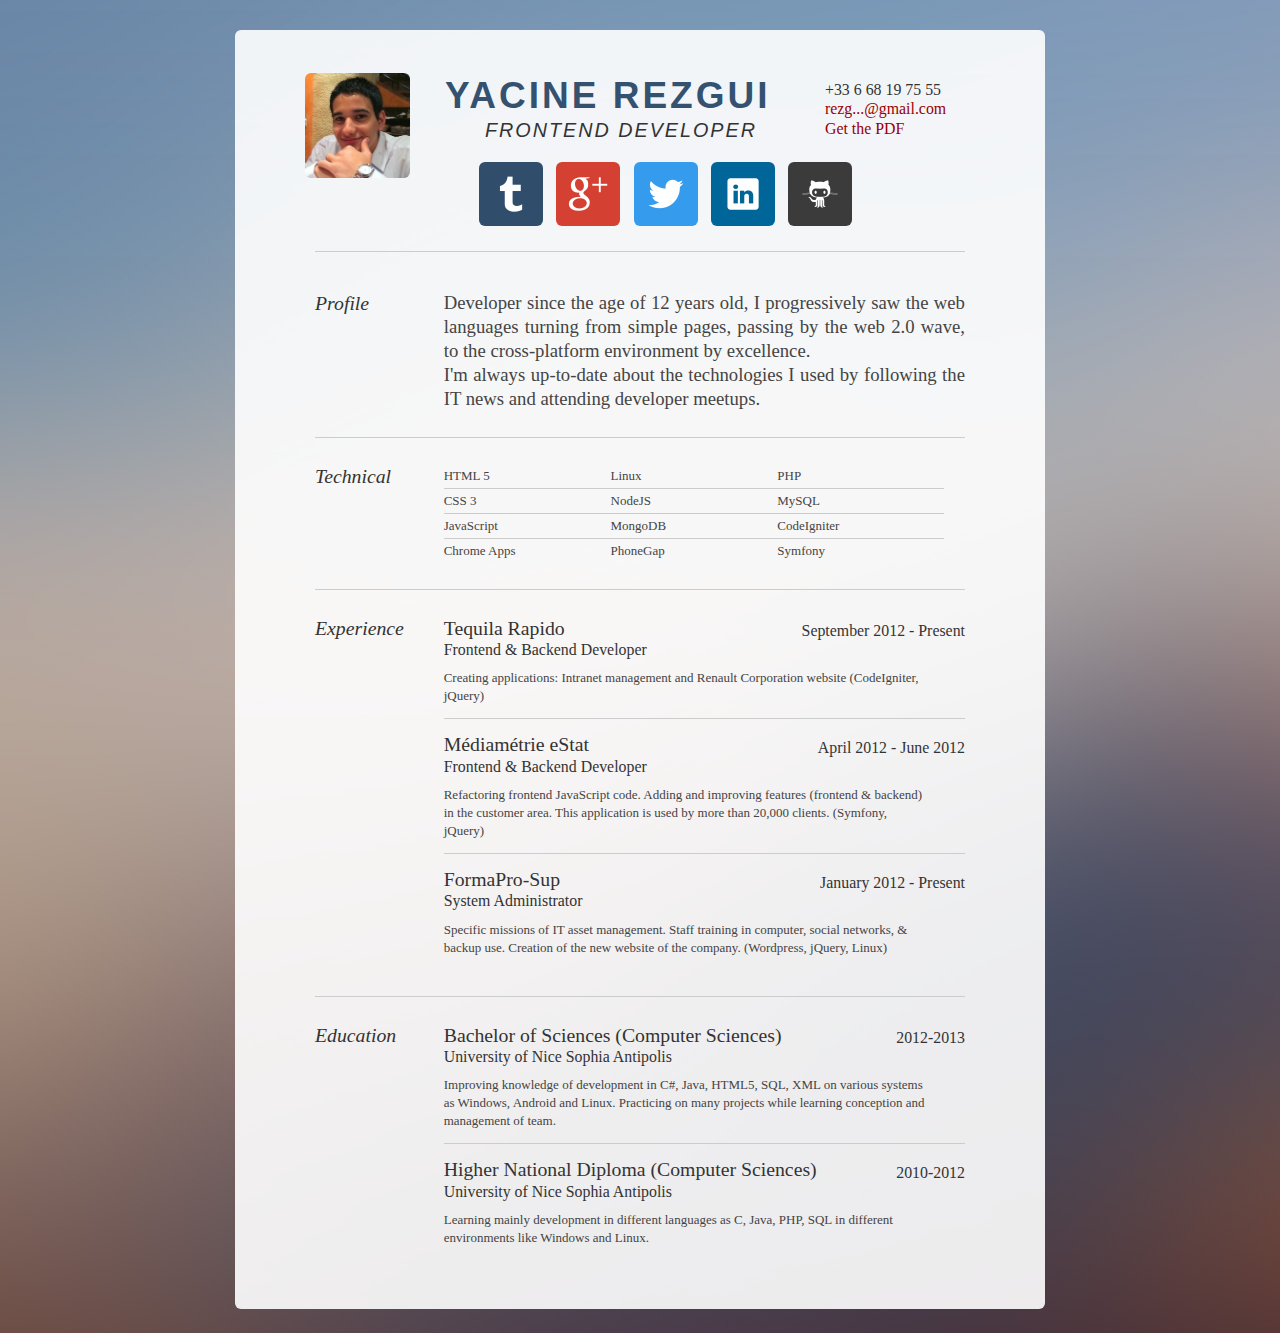
==== cv.html @ 6383beb4 "Add the home page" ====
<!doctype html>
<html>
	<head>
		<title>Yacine Rezgui | Frontend Developer - CV</title>
		<meta http-equiv="content-type" content="text/html; charset=utf-8">
		<meta name="author" content="Yacine Rezgui">
		<meta name="keywords" content="Yacine Rezgui, Web, Developer, HTML5, JavaScript, Geek">
		<meta name="description" content="Hi, I&#039;m Yacine Rezgui, a french-tunisian frontend developer, who lives in Nice, France. I love geek stuffs, asian culture, travelling and meeting new people.">

		<link rel="stylesheet" type="text/css" href="css/reset-fonts-grids.css" media="all"> 
		<link rel="stylesheet" type="text/css" href="css/resume.css" media="all">

		<link rel="author" href="https://plus.google.com/112187016667534859316">
		<link rel="publisher" href="https://plus.google.com/112187016667534859316">
	</head>
	<body>
		<div id="doc2" class="yui-t7">
			<div id="inner">
				<div id="hd">
					<div class="yui-gc">
						<img src="img/me.jpg" class="photo">
						<div class="yui-u first website-title">
							<h1>Yacine Rezgui</h1>
							<h2>Frontend Developer</h2>
						</div>
						<div class="yui-u">
							<div class="contact-info">
								<h3>+33 6 68 19 75 55</h3>
								<h3><a href="http://www.google.com/recaptcha/mailhide/d?k=01Eewzf8PQlmWYekyIYmtYmQ==&amp;c=LBeM-Ne4MHw3znA2gsRzQ-9izkLTATmPpH9VBB7zEiY=" onclick="window.open('http://www.google.com/recaptcha/mailhide/d?k\07501Eewzf8PQlmWYekyIYmtYmQ\75\75\46c\75LBeM-Ne4MHw3znA2gsRzQ-9izkLTATmPpH9VBB7zEiY\075', '', 'toolbar=0,scrollbars=0,location=0,statusbar=0,menubar=0,resizable=0,width=500,height=300'); return false;" title="Reveal this e-mail address">rezg...@gmail.com</a></h3>
								<h3><a href="Yacine Rezgui - CV.pdf">Get the PDF</a></h3>
							</div>
						</div>
						<div class="yui-u icon-services">
							<p>
								<a href="http://blog.yrezgui.com"><img src="img/tumblr.png"></a>
								<a href="http://plus.google.com/112187016667534859316"><img src="img/google-plus.png"></a>
								<a href="http://www.twitter.com/yrezgui"><img src="img/twitter.png"></a>
								<a href="http://www.linkedin.com/in/yrezgui/en"><img src="img/linkedin.png"></a>
								<a href="http://github.com/yrezgui"><img src="img/github.png"></a>
							</p>
						</div>
					</div>
				</div>
				<div id="bd">
					<div id="yui-main">
						<div class="yui-b">
							<div class="yui-gf">
								<div class="yui-u first">
									<h2>Profile</h2>
								</div>
								<div class="yui-u">
									<p class="enlarge myself-description">
										Developer since the age of 12 years old, I progressively saw the web languages turning from simple pages, passing by the web 2.0 wave, to the cross-platform environment by excellence.
										<br>
										I'm always up-to-date about the technologies I used by following the IT news and attending developer meetups.
									</p>
								</div>
							</div>
							<div class="yui-gf">
								<div class="yui-u first">
									<h2>Technical</h2>
								</div>
								<div class="yui-u">
									<ul class="talent">
										<li>HTML 5</li>
										<li>CSS 3</li>
										<li>JavaScript</li>
										<li class="last">Chrome Apps</li>
									</ul>
									<ul class="talent">
										<li>Linux</li>
										<li>NodeJS</li>
										<li>MongoDB</li>
										<li class="last">PhoneGap</li>
									</ul>
									<ul class="talent">
										<li>PHP</li>
										<li>MySQL</li>
										<li>CodeIgniter</li>
										<li class="last">Symfony</li>
									</ul>
								</div>
							</div>
							<div class="yui-gf">
								<div class="yui-u first">
									<h2>Experience</h2>
								</div>
								<div class="yui-u">
									<div class="job">
										<h2>Tequila Rapido</h2>
										<h3>Frontend &amp; Backend Developer</h3>
										<h4>September 2012 - Present</h4>
										<p>Creating applications: Intranet management and Renault Corporation website (CodeIgniter, jQuery)</p>
									</div>
									<div class="job">
										<h2>Médiamétrie eStat</h2>
										<h3>Frontend &amp; Backend Developer</h3>
										<h4>April 2012 - June 2012</h4>
										<p>Refactoring frontend JavaScript code. Adding and improving features (frontend &amp; backend) in the customer area. This application is used by more than 20,000 clients. (Symfony, jQuery)</p>
									</div>
									<div class="job last">
										<h2>FormaPro-Sup</h2>
										<h3>System Administrator</h3>
										<h4>January 2012 - Present</h4>
										<p>Specific missions of IT asset management. Staff training in computer, social networks, &amp; backup use. Creation of the new website of the company. (Wordpress, jQuery, Linux)</p>
									</div>
								</div>
							</div>
							<div class="yui-gf last education">
								<div class="yui-u first">
									<h2>Education</h2>
								</div>
								<div class="yui-u">
									<div class="job">
										<h2>Bachelor of Sciences (Computer Sciences)</h2>
										<h3>University of Nice Sophia Antipolis</h3>
										<h4>2012-2013</h4>
										<p>
											Improving knowledge of development in C#, Java, HTML5, SQL, XML on various systems as Windows, Android and Linux. Practicing on many projects while learning conception and management of team.
										</p>
									</div>
									<div class="job last">
										<h2>Higher National Diploma (Computer Sciences)</h2>
										<h3>University of Nice Sophia Antipolis</h3>
										<h4>2010-2012</h4>
										<p>
											Learning mainly development in different languages as C, Java, PHP, SQL ​​in different environments like Windows and Linux.
										</p>
									</div>
								</div>
							</div>
						</div>
					</div>
				</div>
			</div>
		</div>
	</body>
</html>
---- css/resume.css ----
/*
---------------------------------------------------------------------------------
	STRIPPED DOWN RESUME TEMPLATE
    html resume

    v0.9: 5/28/09

    design and code by: thingsthatarebrown.com 
                        (matt brown)
---------------------------------------------------------------------------------
*/


.msg { padding: 10px; background: #222; position: relative; }
.msg h1 { color: #fff;  }
.msg a { margin-left: 20px; background: #408814; color: white; padding: 4px 8px; text-decoration: none; }
.msg a:hover { background: #266400; }

/* //-- yui-grids style overrides -- */
body { font-family: Georgia; color: #444; }
#inner { padding: 10px 80px; margin: 80px auto; background: #f5f5f5; border: solid #666; border-width: 8px 0 2px 0; }
.yui-gf { margin-bottom: 2em; padding-bottom: 2em; border-bottom: 1px solid #ccc; }

/* //-- header, body, footer -- */
#hd { margin: 2.5em 0 3em 0; padding-bottom: 1.5em; border-bottom: 1px solid #ccc }
#hd h2 { text-transform: uppercase; letter-spacing: 2px; }
#bd, #ft { margin-bottom: 2em; }

/* //-- footer -- */
#ft { padding: 1em 0 5em 0; font-size: 92%; border-top: 1px solid #ccc; text-align: center; }
#ft p { margin-bottom: 0; text-align: center;   }

/* //-- core typography and style -- */
#hd h1 { font-size: 48px; text-transform: uppercase; letter-spacing: 3px; }
h2 { font-size: 152% }
h3, h4 { font-size: 122%; }
h1, h2, h3, h4 { color: #333; }
p { font-size: 100%; line-height: 18px; padding-right: 3em; }
a { color: #990003 }
a:hover { text-decoration: none; }
strong { font-weight: bold; }
li { line-height: 24px; border-bottom: 1px solid #ccc; }
p.enlarge { font-size: 144%; padding-right: 6.5em; line-height: 24px; }
p.enlarge span { color: #000 }
.contact-info { margin-top: 7px; }
.first h2 { font-style: italic; }
.last { border-bottom: 0 }


/* //-- section styles -- */

a#pdf { display: block; float: left; background: #666; color: white; padding: 6px 50px 6px 12px; margin-bottom: 6px; text-decoration: none;  }
a#pdf:hover { background: #222; }

.job { position: relative; margin-bottom: 1em; padding-bottom: 1em; border-bottom: 1px solid #ccc; }
.job h4 { position: absolute; top: 0.35em; right: 0 }
.job p { margin: 0.75em 0 3em 0; }

.last { border: none; }
.skills-list {  }
.skills-list ul { margin: 0; }
.skills-list li { margin: 3px 0; padding: 3px 0; }
.skills-list li span { font-size: 152%; display: block; margin-bottom: -2px; padding: 0 }
.talent { width: 32%; float: left }
.talent h2 { margin-bottom: 6px; }

#srt-ttab { margin-bottom: 100px; text-align: center;  }
#srt-ttab img.last { margin-top: 20px }

/* --// override to force 1/8th width grids -- */
.yui-gf .yui-u{width:80.2%;}
.yui-gf div.first{width:12.3%;}


/*
* Personnalized by @yrezgui
*/

html{background:0}
body{background:url(../img/bg.jpg);margin-bottom:54px}
a{text-decoration:none}
#hd .website-title h1{color:#34526f;font-family:'Source Sans Pro',sans-serif;font-weight:bold;font-size:37px;padding-left:130px}
#hd .website-title h2{font-family:'Source Sans Pro',sans-serif;margin-left:170px}
#inner{position:relative;top:30px;margin:0 70px;background:rgba(255,255,255,0.9);border-radius:6px;border:0}
img.photo{left:70px;width:105px;position:absolute;border-radius:6px}
div.job{padding-bottom:0}
div.job p{margin:.75em 0 1em 0}
#bd{margin-bottom:0}
div.yui-u.icon-services{margin-top:20px;width:100%}
body.home div.yui-u.icon-services{margin-top:50px;margin-right:25px}
div.icon-services p{text-align:center}
div.icon-services img{width:64px;border-radius:6px;margin-right:10px}
#hd div.yui-gc{width:750px}
#bd div.yui-gf.education{margin-bottom:0;padding-bottom:2em}
p.enlarge{padding-right:0}
.yui-gf div.full-size{width:100%}
p.myself-description{text-align:justify}
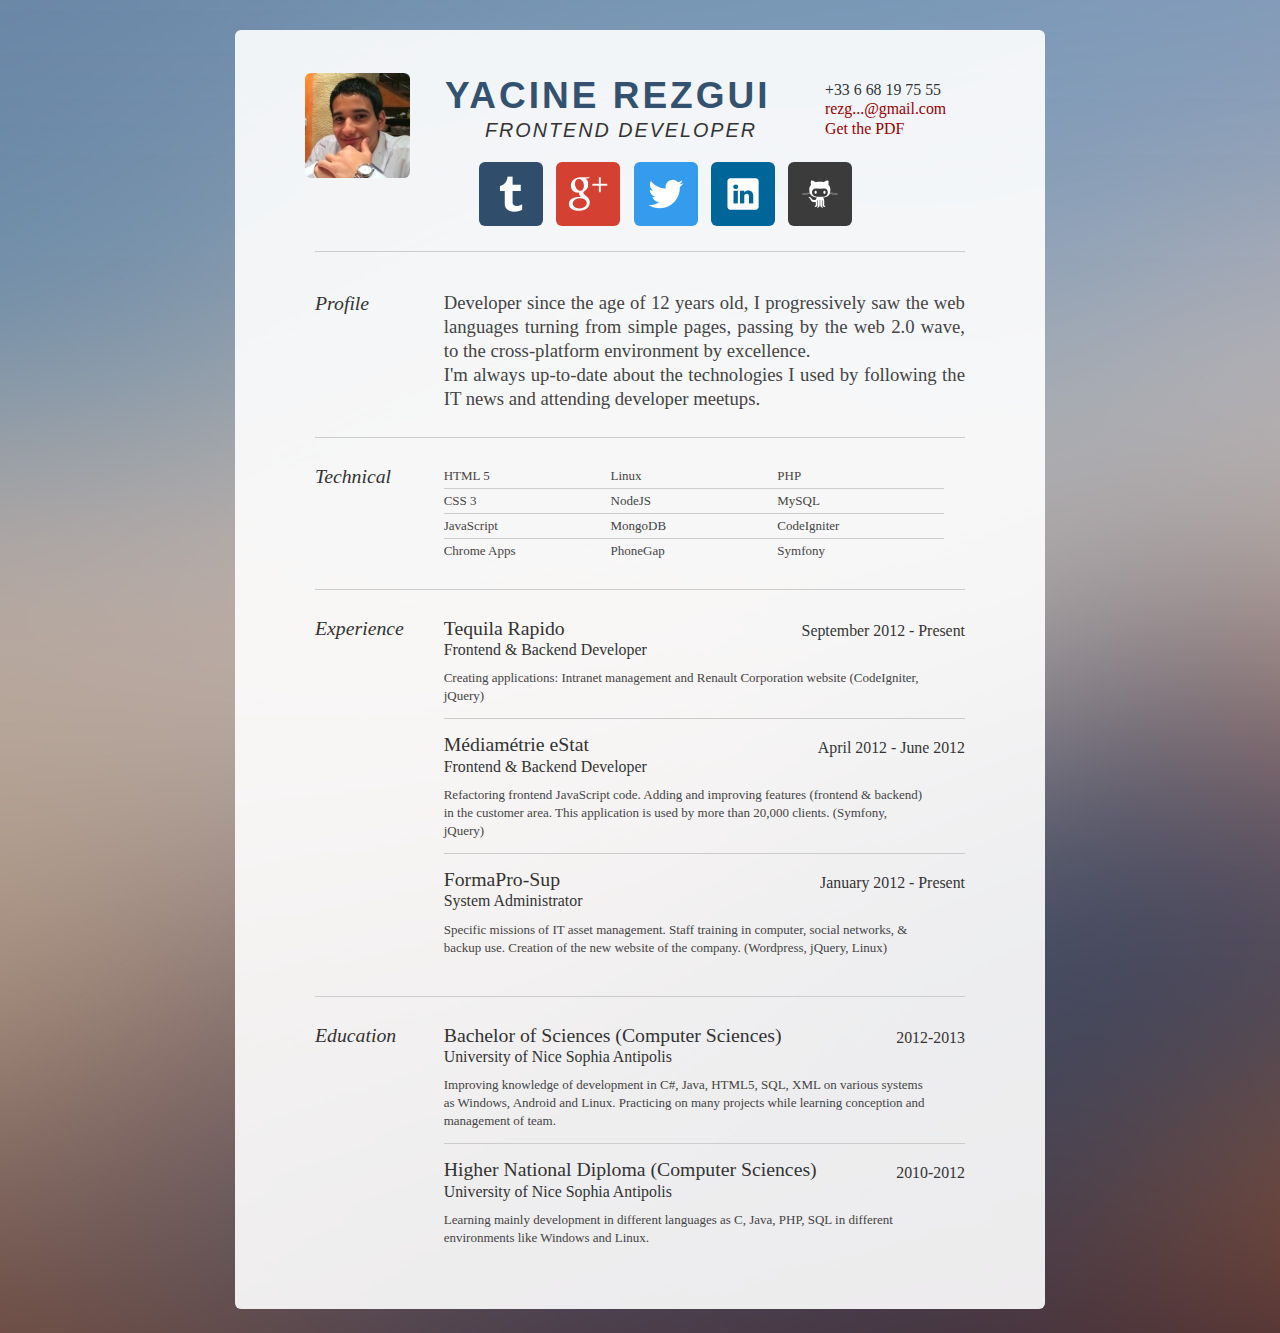
==== commit 7dc9abfc: "Add Google Analytics tracker" ====
--- a/cv.html
+++ b/cv.html
@@ -134,5 +134,17 @@
 				</div>
 			</div>
 		</div>
+		<script type="text/javascript">
+			var _gaq = _gaq || [];
+			_gaq.push(['_setAccount', 'UA-31448413-2']);
+			_gaq.push(['_setDomainName', 'yrezgui.com']);
+			_gaq.push(['_trackPageview']);
+
+			(function() {
+				var ga = document.createElement('script'); ga.type = 'text/javascript'; ga.async = true;
+				ga.src = ('https:' == document.location.protocol ? 'https://ssl' : 'http://www') + '.google-analytics.com/ga.js';
+				var s = document.getElementsByTagName('script')[0]; s.parentNode.insertBefore(ga, s);
+			})();
+		</script>
 	</body>
 </html>
